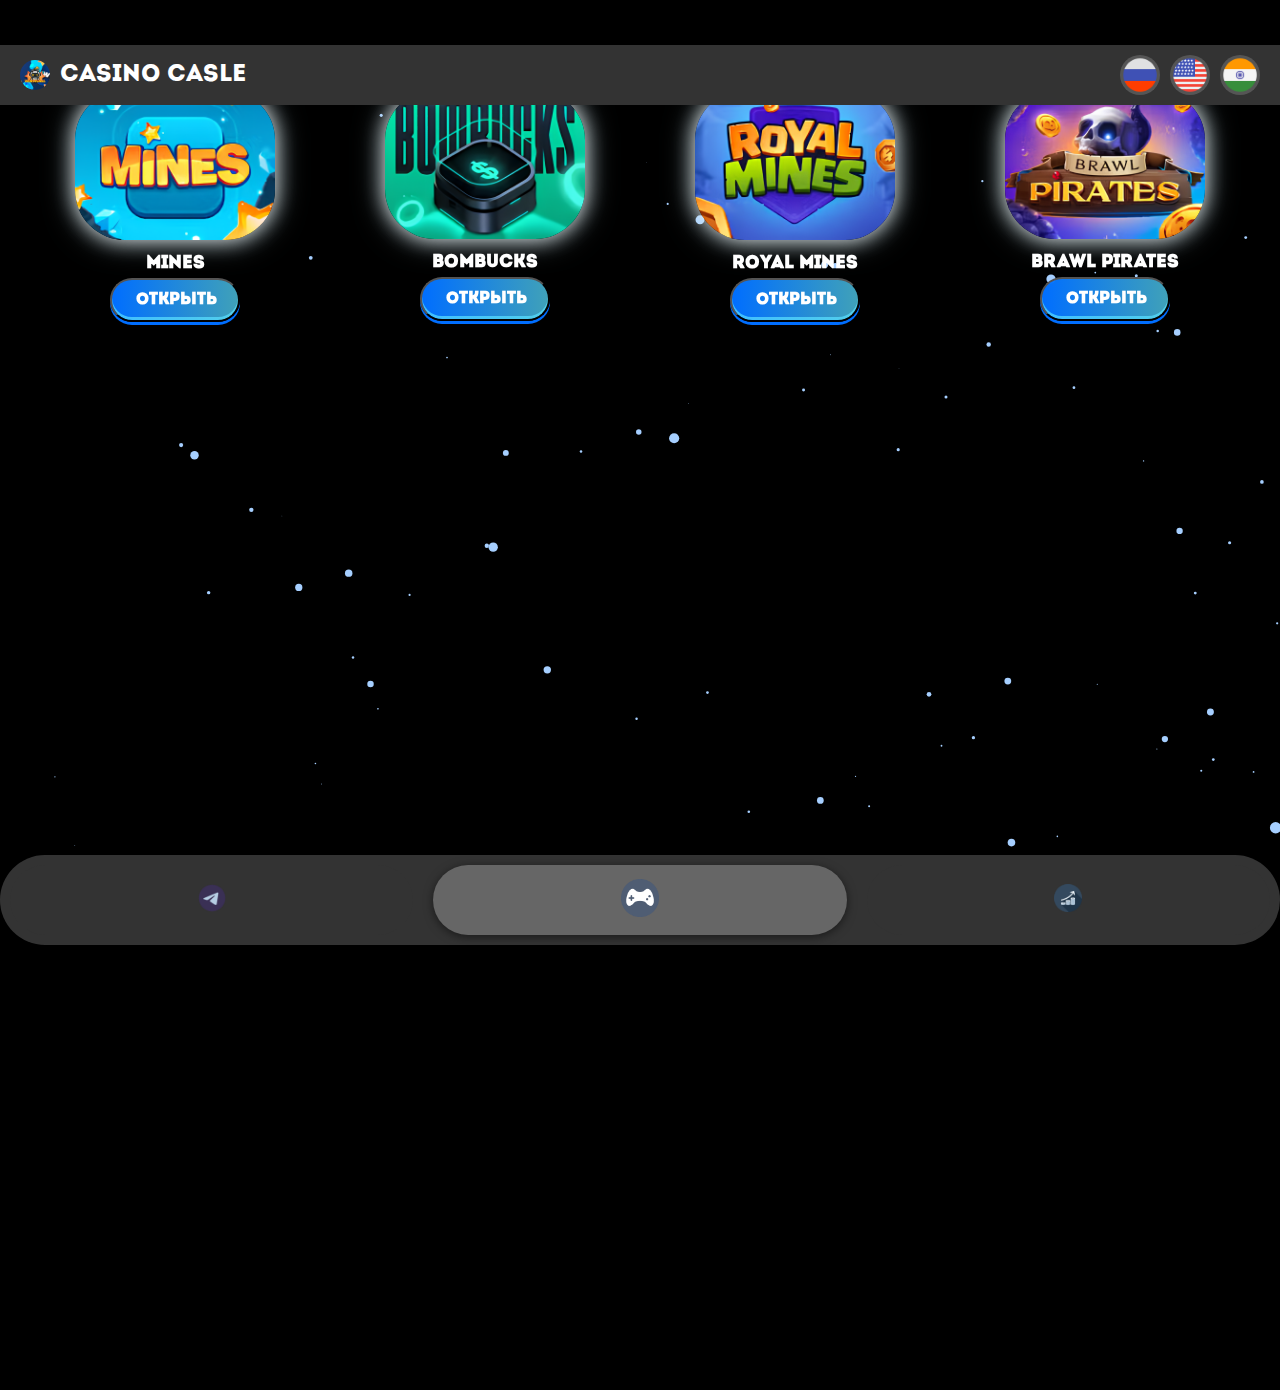
==== index.html @ 75c2a091 "Add files via upload" ====
<!DOCTYPE html>
<html lang="ru">
<head>
    <meta charset="UTF-8">
    <meta name="viewport" content="width=device-width, initial-scale=1.0">
    <title>CASINO CASLE</title>
     <style>
        @font-face {
            font-family: 'Intro';
            src: url('./static/intro.otf') format('opentype');
        }
        body {
            background: #000;
            background-size: 600% 600%;
            animation: Gradient 16s ease infinite;
            color: #fff;
            font-family: 'Intro', Arial, sans-serif;
            margin: 0;
            padding: 0;
            display: flex;
            flex-direction: column; 
            height: 100vw;
            padding-top: 60px;
            padding-bottom: 50px;
            user-select: none;
            -webkit-tap-highlight-color: transparent;
            -webkit-touch-callout: none;
            scroll-behavior: smooth;
        }
        @keyframes Gradient {
            0% { background-position: 0% 50%; }
            50% { background-position: 100% 50%; }
            100% { background-position: 0% 50%; }
        }
        header {
            position: fixed;
            top: 0;
            z-index: 10;
            width: 100%;
            padding: 10px 20px;
            background-color: #333;
            color: #fff;
            display: flex;
            align-items: center;
            font-family: 'Intro', Arial, sans-serif;
            box-sizing: border-box;
            font-size: 24px;
        }
        header img {
            height: 30px;
            width: 30px;
            margin-right: 10px;
            border-radius: 50%;
        }
        .tab {
            position: fixed;
            bottom: 0;
            z-index: 10;
            width: 100%;
            display: flex;
            justify-content: center;
            background-color: #333;
            padding: 10px 0;
            border-radius: 50px;
        }

        .tab button {
            background-color: inherit;
            flex: 1 0 auto;
            margin: 0 10px;
            border: none;
            outline: none;
            cursor: pointer;
            padding: 14px 20px;
            transition: 0.3s;
            color: #fff;
            text-align: center;
            border-radius: 50px;
            font-size: 16px;
            font-family: 'Intro', Arial, sans-serif;
        }


        .tab button:hover {
            background-color: #555;
            transform: translateY(-2px);
        }

        .tab button.active {
            background-color: #666;
            box-shadow: 0 2px 10px rgba(0, 0, 0, 0.5);
        }

        .tabcontent {
            display: none;
            flex-direction: column;
            align-items: center;
            padding: 20px;
            border-top: none;
            flex-grow: 1;
            margin-top: 0px;
            margin-bottom: 50px;
        }

        .tabcontent.active {
            display: flex;
            opacity: 1;
            visibility: visible;
            transition: opacity 0.5s ease, visibility 0.5s ease;
        }


        .row {
            display: flex;
            flex-wrap: wrap;
            width: 100%;
            justify-content: space-around;
        }
        .game {
            flex: 1 1 40%;
            max-width: 209px;
            margin: 10px;
            text-align: center;
            display: flex;
            flex-direction: column;
            align-items: center;
        }

        .game img:not(.secretimg) {
            width: 100%;
            height: auto;
            max-height: 200px;
            max-width: 200px;
            border-radius: 50px;
            box-shadow: 0px 0px 20px rgba(255, 255, 255, 0.8),
                        0px 0px 30px rgba(173, 216, 230, 0.6);
        }

        @media (max-width: 400px) {
        .row {
            display: flex;
            flex-wrap: wrap;
            justify-content: space-around;
        }

        .game {
            flex: 0 1 48%;
            max-width: 48%;
            margin: 1% 1%;
            padding-top: 10px;
        }

        .game img:not(.secretimg) {
            height: 140px !important;
            width: auto !important;
            max-width: 100% !important;
            border-radius: 50px !important;
            box-shadow: 0px 0px 20px rgba(255, 255, 255, 0.8),
                    0px 0px 30px rgba(173, 216, 230, 0.6);
        }
        }
        .game-info {
            width: 100%;
            margin-top: 10px;
            font-family: 'Intro', Arial, sans-serif;
        }
        .game h3 {
            font-size: 18px;
            margin: 5px 0;
        }
        .game button {
            font-size: 16px;
            font-weight: bold;
            padding: 12px 24px;
            width: 130px;
            border-radius: 25px;
            background: linear-gradient(90deg, #006eff 0%, #58deffb9 100%);
            box-shadow: 0 3px #006eff, 0 -3px #58deffb9 inset;
            color: white;
            cursor: pointer;
            transition: all 0.2s ease;
            outline: none;
            font-family: 'Intro', Arial, sans-serif;
        }

        .game button:hover {
            background: linear-gradient(90deg, #006eff 0%, #58deffb9 100%);
            box-shadow: 0 3px #0048a7, 0 -3px #0093b8b9 inset;
            transform: translateY(-4px);
            transform: scale(0.9);
        }

        /* .game button:active {
            box-shadow: 0 3px #065f18, 0 -3px #4CAF50 inset;
            transform: translateY(2px);
        } */
        canvas#particleCanvas {
            position: fixed; /* Фиксируем канвас на фоне */
            top: 0;
            left: 0;
            width: 100%;
            height: 100%;
            z-index: -1;
            pointer-events: none;
        }
        .about-icon img {
            width: 28px;
            height: 28px;
        }

        .games-icon img {
            width: 38px;
            height: 38px;
        }

        .contact-icon img {
            width: 28px;
            height: 28px;
        }

        .about-gif {
            width: 290px;
            height: 290px; 
            margin-left: 3px; 
            border-radius: 50px;   
            border: 3px solid transparent;
            background-image: linear-gradient(to right, #006eff, #58deff);
        }

        .secret-game {
            margin-top: 50px;
            margin-bottom: 100px;
        }

        .secretimg {
            width: 100%;
            height: auto;
            border-radius: 50px;
            box-shadow:
                0 0 20px rgba(255, 0, 0, 0.8),
                0 0 20px rgba(255, 127, 0, 0.8),
                0 0 20px rgba(255, 255, 0, 0.8),
                0 0 20px rgba(127, 255, 0, 0.8),
                0 0 20px rgba(0, 255, 0, 0.8),
                0 0 20px rgba(0, 255, 127, 0.8),
                0 0 20px rgba(0, 255, 255, 0.8),
                0 0 20px rgba(0, 127, 255, 0.8),
                0 0 20px rgba(0, 0, 255, 0.8),
                0 0 20px rgba(127, 0, 255, 0.8),
                0 0 20px rgba(255, 0, 255, 0.8),
                0 0 20px rgba(255, 0, 127, 0.8);
            animation: rainbowGlow 5s linear infinite;
            filter: hue-rotate(0deg); /* Initial filter state */
        }

        @keyframes rainbowGlow {
            0%, 100% {
                filter: hue-rotate(0deg);
            }
            50% {
                filter: hue-rotate(360deg);
            }
        }

        .secret-game .game-info h3 {
            font-family: 'Intro', Arial, sans-serif;
            text-align: center;
            color: white;
            font-size: 24px;
        }

        @keyframes Rainbow {
            0% {background-position: 0% 50%;}
            50% {background-position: 100% 50%;}
            100% {background-position: 0% 50%;}
        }
        .1gif-gif {
            margin-top: 30px;
            width: 300px;
            height: auto;
            border-radius: 15px;
            box-shadow: 0 0 8px rgba(255, 255, 255, 0.8),
                        0 0 30px rgba(0, 255, 255, 0.8),
                        0 0 60px rgba(0, 128, 255, 0.8);
        }
        .about-text {
            position: relative;
            /* margin: 0 auto; */
            /* padding: 10px; */
            width: 300px;
            margin: 0px 0px 0px 36px;
            /* padding: 10px; */
            color: #fff;
            display: flex;
            
            flex-direction: column;
            align-items: flex-start;
        }

        .about-text h2 {
            font-size: 34px;
            margin-bottom: 15px;
        }

        .typing-text {
            font-size: 20px;
            color: white;
            background: linear-gradient(to right, #4ddbff, #388eff);
            -webkit-background-clip: text;
            -webkit-text-fill-color: transparent;
            margin-top: -19px;
            display: block;
            white-space: nowrap;
            /* margin-left: -13px; */
            overflow: hidden;
            width: 100%;
        }
        .typing-text::after {
            content: "\00a0";
            display: inline-block;
            width: 0;
            height: 24px;
        }
        .about-button {
            position: fixed;
            min-height: 25px;
            display: inline-block;
            font-size: 16px;
            font-weight: bold; 
            padding: 12px 24px;
            width: 300px;
            border-radius: 25px;
            background: linear-gradient(90deg, #006eff 0%, #58deffb9 100%);
            box-shadow: 0 6px #082d53, 0 -6px #3a8ccf inset;
            color: white;
            cursor: pointer;
            margin-top: 110px;
            margin-left: -1px;
            display: block;
            transition: all 0.2s ease;
            outline: none;
            font-family: 'Intro', Arial, sans-serif;
            left: 50%;
            transform: translateX(-50%);
        }

        .about-button:hover {
            background: linear-gradient(145deg, #00397a 0%, #3a8ccf 100%);
            box-shadow: 0 8px #082d53, 0 -6px #3a8ccf inset;
            transform: translateY(-3px) translateX(-50%);
        }

        .about-button:active {
            box-shadow: 0 3px #082d53, 0 -3px #3a8ccf inset;
            transform: translateY(2px) translateX(-50%);
        }
         .title {
            margin-top: 100px;
            margin-left: 18px;
            font-size: 28px;
            margin-bottom: 10px;
            color: #FFF;
            font-weight: bold;
        }

        .image-container img {
            margin-top: 20px;
            margin-left: 45px
            width: 190px;
            height: 140px;
            border-radius: 50%;
            box-shadow: 0px 0px 15px 5px rgba(255, 255, 255, 0.8);
        }

        .device-info {
            margin: 20px 0;
            font-size: 16px;
            transition: opacity 0.5s ease, transform 0.5s ease;
            transform: translateY(-20px);
            opacity: 0;
        }

        .device-info.visible {
            transform: translateY(0);
            opacity: 1;
        }

        .detect-button, .start-button {
            font-size: 16px;
            font-weight: bold;
            padding: 12px 24px;
            width: 180px;
            border-radius: 25px;
            background: linear-gradient(90deg, #006eff 0%, #58deffb9 100%);
            box-shadow: 0 3px #006eff, 0 -3px #58deffb9 inset;
            color: white;
            cursor: pointer;
            transition: all 0.2s ease;
            outline: none;
            font-family: 'Intro', Arial, sans-serif;
            display: block;
            margin: 10px auto;
        }

        .detect-button:hover, .start-button:hover {
            background: linear-gradient(90deg, #006eff 0%, #58deffb9 100%);
            box-shadow: 0 3px #006eff, 0 -3px #58deffb9 inset;
            transform: translateY(-3px);
        }

        .detect-button:active, .start-button:active {
            box-shadow: 0 3px #065f18, 0 -3px #4CAF50 inset;
            transform: translateY(2px);
        }
       .modal {
            display: none;
            position: fixed;
            z-index: 1000;
            left: 0;
            top: 0;
            width: 100%;
            height: 100%;
            overflow: auto;
            background-color: rgba(0,0,0,0.4);
            transition: opacity 0.5s ease, transform 0.5s ease;
            opacity: 0;
            transform: scale(0.95);
            visibility: hidden;
        }

        .modal.show {
            display: block;
            opacity: 1;
            visibility: visible;
            transform: scale(1);
        }

        .modal-content {
            background-color: #fefefe;
            margin: auto;
            padding: 20px;
            border: 1px solid #888;
            width: 70%;
            height: 30%;
            position: relative;
            top: 50%;
            transform: translateY(-60%);
            box-shadow: 0 4px 8px 0 rgba(0,0,0,0.2), 0 6px 20px 0 rgba(0,0,0,0.19);
            border-radius: 25px;
            text-align: center;
        }

        .modal-content h2 {
            color: black;
            font-size: 24px;
            margin: 10px 0;
        }
         .close-button {
            position: absolute;
            top: 10px;
            right: 10px;
            background-color: transparent;
            border: none;
            font-size: 24px;
            cursor: pointer;
            color: #aaa;
        }

        .close-button:hover {
            color: #f00;
        }
         .carousel {
            position: relative;
            width: 100%;
            max-width: 500px;
            margin: auto;
        }

        .slides {
            display: flex;
            width: 100%;
            overflow: hidden;
            transition: transform 0.5s ease;
        }

        .slide img {
            width: 50%;
            border-radius: 5px;
        }

          .prev, .next {
            cursor: pointer;
            position: absolute;
            top: 50%;
            width: auto;
            margin-top: -14px;
            padding: 16px;
            color: black;
            font-weight: bold;
            font-size: 18px;
            transition: 0.6s ease;
            border-radius: 3px;
            user-select: none;
            background-color: rgba(0,0,0,0.0);
        }

        .prev {
            left: 10px;
            border-radius: 3px 0 0 3px;
        }

        .next {
            right: 10px;
            border-radius: 0 3px 3px 0;
        }

        .prev:hover, .next:hover {
            background-color: rgba(0,0,0,0.0);
        }

        .dots-container {
            text-align: center;
            padding: 10px;
            background: #white;
        }

        .dot {
            cursor: pointer;
            height: 15px;
            width: 15px;
            margin: 0 2px;
            background-color: #bbb;
            border-radius: 50%;
            display: inline-block;
            transition: background-color 0.6s ease;
        }

        .dot.active, .dot:hover {
            background-color: #717171;
        }
         .loader {
            border: 16px solid transparent;
            border-top: 4px solid #3498db;
            border-radius: 50%;
            width: 120px;
            height: 120px;
            animation: spin 2s linear infinite, extend 3s forwards;
            margin-left: 45px;
        }

        @keyframes spin {
            0% { transform: rotate(0deg); }
            100% { transform: rotate(360deg); }
        }

        @keyframes extend {
            0% { border-top: 4px solid #3498db; }
            25% { border-top: 16px solid #3498db; border-right: 4px solid #3498db; }
            50% { border-top: 16px solid #3498db; border-right: 16px solid #3498db; border-bottom: 4px solid #3498db; }
            75% { border-top: 16px solid #3498db; border-right: 16px solid #3498db; border-bottom: 16px solid #3498db; border-left: 4px solid #3498db; }
            100% { border: 16px solid #3498db; }
        }
        .modal-mini {
            display: none;
            position: fixed;
            z-index: 1000;
            left: 0;
            top: 0;
            width: 100%;
            height: 100%;
            background-color: rgba(0, 0, 0, 0.6);
            align-items: center;
            justify-content: center;
            display: flex;
        }
        .modal-content-mini {
            background-color: #fff;
            padding: 20px;
            border-radius: 10px;
            width: 80%;
            max-width: 500px;
            text-align: center;
            box-shadow: 0 4px 8px rgba(0, 0, 0, 0.1);
            position: relative;
        }
        .close-button-mini {
            position: absolute;
            top: 10px;
            right: 10px;
            border: none;
            background: none;
            font-size: 24px;
            cursor: pointer;
        }
        .close-button-mini:hover {
            color: #f00; /* Красный цвет при наведении */
        }
        .center-row {
            justify-content: center;
        }
        .language-switcher {
            margin-left: auto;
            display: flex;
            gap: 10px;
        }

        .circle {
            width: 40px;
            height: 40px;
            background-color: #555;
            border-radius: 50%;
            display: flex;
            align-items: center;
            justify-content: center;
            color: white;
            font-family: 'Intro', Arial, sans-serif;
            cursor: pointer;
            font-size: 18px;
            transition: background-color 0.3s;
        }

        .circle:hover {
            background-color: #777;
        }

        .circle.active {
            background-color: #f39c12;
        }
        .language-switcher .circle img.lang-icon {
            width: 40px;
            height: 40px;
            border-radius: 50%;
            object-fit: cover;
            margin-left: 25%;
        }

    </style>
</head>
<body>
    <header>
        <img src="./static/logo.jpg" alt="Logo">
        <span id="site-title" data-key="site_title">CASINO CASLE</span>
        <div class="language-switcher">
            <div class="circle" data-lang="ru">
                <img src="./static/ru.png" alt="Русский" class="lang-icon">
            </div>
            <div class="circle" data-lang="en">
                <img src="./static/en.png" alt="English" class="lang-icon">
            </div>
            <div class="circle" data-lang="hi">
                <img src="./static/in.png" alt="Hindi" class="lang-icon">
            </div>
        </div>
    </header>
    <div id="About" class="tabcontent">
        <img id="aboutGif" src="./static/logogif.jpg" alt="Описание GIF" class="about-gif">
        <div class="about-text">
        <center>
            <h2 id="about-title" data-key="about_title">CAZINO CASLE</h2>
            <span class="typing-text" data-key="typing_text">Подпишись на канал</span>
        </center>
            <button id="telegram-button" data-key="telegram_button" class="about-button"
            onclick="window.location.href='https://t.me/+BCm7AOOU1bs0NGRi';">Перейти в Телеграм</button>
        </div>
    </div>
<div id="Contact" class="tabcontent">
    <div class="image-container">
        <h2 id="game-picker" class="title" data-key="game_picker">GAME PICKER</h2>
        <img src="./static/secret.png" alt="Secret Image">
    </div>
    <p id="device-output" class="device-info" data-key="device_output">Устройство не определено</p>
    <button id="detect-device" class="detect-button" data-key="detect_device" onclick="detectDevice()">Определить устройство</button>
    <button id="start-game" class="start-button" data-key="start_game" onclick="startGame()">Начать</button>
    <div id="modal" class="modal">
        <div class="modal-content">
            <button class="close-button" onclick="closeModal()">&times;</button>
            <h2 data-key="instruction_title" style="text-align: center;">Инструкция</h2>
            <div class="carousel">
                <div class="slides" style="width: 200%; transition: transform 0.5s ease;">
                <div class="slide" style="width: 50%; float: left;"><img src="./static/inst1.png" alt="Инструкция 1"></div>
                <div class="slide" style="width: 50%; float: left;"><img src="./static/inst2.png" alt="Инструкция 2"></div>
                </div>
                <a class="prev" onclick="plusSlides(-1)">&#10094;</a>
                <a class="next" onclick="plusSlides(1)">&#10095;</a>
                <div class="dots-container">
                    <span class="dot" onclick="currentSlide(1)"></span>
                    <span class="dot" onclick="currentSlide(2)"></span>
                </div>
            </div>
        </div>
    </div>
        <div id="miniModal" class="modal-mini">
        <div class="modal-content-mini">
            <button class="close-button-mini" onclick="closeMiniModal()">&times;</button>
        </div>
    </div>
</div>
    <div id="Games" class="tabcontent" style="display: block;">
        <div class="row">
            <div class="game">
                <img src="./static/1.png" alt="Mines Preview">
                <div class="game-info">
                    <h3 data-key="mines_title">Mines</h3>
                    <button onclick="openGame('mines')" data-key="open_game">Открыть</button>
                </div>
            </div>
           <div class="game">
                <img src="./static/5.png" alt="Bombucks Preview">
                <div class="game-info">
                    <h3 data-key="bombucks_title">Bombucks</h3>
                    <button onclick="openGame('bombUcks')" data-key="open_game">Открыть</button>
                </div>
            </div>
            <div class="game">
                <img src="./static/2.png" alt="Royal Mines Preview">
                <div class="game-info">
                    <h3 data-key="royal_mines_tytle">Royal Mines</h3>
                    <button onclick="openGame('royalMines')" data-key="open_game">Открыть</button>
                </div>
            </div>
            <div class="game">
                <img src="./static/4.png" alt="BrawlPirates Preview">
                <div class="game-info">
                    <h3 data-key="brawl_pirates_title">Brawl Pirates</h3>
                    <button onclick="openGame('brawlPirates')" data-key="open_game">Открыть</button>
                </div>
            </div>
        </div>
    </div>
    <div class="tab">
    <button class="tablinks about-icon" data-tab="About" onclick="openTab(event, 'About', this)">
        <img src="./static/tg.png" alt="О нас">
    </button>
    <button class="tablinks games-icon" data-tab="Games" onclick="openTab(event, 'Games', this)">
        <img src="./static/game.png" alt="Игры">
    </button>
    <button class="tablinks contact-icon" data-tab="Contact" onclick="openTab(event, 'Contact', this)">
        <img src="./static/money.png" alt="Контакты">
    </button>
</div>
    <canvas id="particleCanvas"></canvas>
    <audio id="aboutAudio" src="./static/gif.mp3"></audio>
    <script src="https://ajax.googleapis.com/ajax/libs/jquery/3.5.1/jquery.min.js"></script>
    <script src="https://telegram.org/js/telegram-web-app.js"></script>
    <script>
       document.addEventListener('DOMContentLoaded', function() {
        const typingText = document.querySelector('.typing-text');
        let phrases = [];
        let phraseIndex = 0;
        let letterIndex = 0;
        let currentPhrase = [];
        let isDeleting = false;
        let delay = 150;
        let typingTimeout = null;
        let isTyping = false;

        // Функция для переключения языка
        function loadLanguage(lang) {
            fetch(`./static/${lang}.json`)
                .then(response => response.json())
                .then(data => {
                    // Обновляем текстовые элементы на странице
                    document.querySelectorAll('[data-key]').forEach(element => {
                        const key = element.getAttribute('data-key');
                        if (data[key]) {
                            element.textContent = data[key];
                        }
                    });

                    // Обновляем фразы для анимации текста
                    phrases = data.phrases || ["Подпишись на канал", "Следи за каналом", "Лови ваучеры!"];
                    phraseIndex = 0;
                    letterIndex = 0;
                    currentPhrase = [];
                    isDeleting = false;

                    // Останавливаем текущую анимацию перед запуском новой
                    clearTimeout(typingTimeout);
                    isTyping = false;
                    setTimeout(() => type(), 500);
                })
                .catch(error => console.error('Error loading language file:', error));
        }

        // Логика для анимации текста (typing effect)
        function type() {
            if (isTyping) return; // Если анимация уже запущена, выходим
            isTyping = true;

            if (phrases.length === 0) return;

            const fullPhrase = phrases[phraseIndex];

            if (!isDeleting && currentPhrase.length === fullPhrase.length) {
                isDeleting = true;
                delay = 2500;
            }

            if (isDeleting) {
                currentPhrase.pop();
                delay = 100;
            } else {
                currentPhrase.push(fullPhrase[letterIndex++]);
                delay = 150;
            }

            typingText.textContent = currentPhrase.join('');
            typingText.style.opacity = isDeleting ? 0.5 : 1;

            if (!isDeleting && currentPhrase.length === fullPhrase.length) {
                delay = 2500;
                isDeleting = true;
            } else if (isDeleting && currentPhrase.length === 0) {
                isDeleting = false;
                letterIndex = 0;
                phraseIndex = (phraseIndex + 1) % phrases.length;
            }

            typingTimeout = setTimeout(() => {
                isTyping = false;
                type();
            }, delay);
        }

        // Запуск анимации при загрузке страницы
        setTimeout(() => type(), 2000);

        // Пример вызова функции для загрузки языка по умолчанию
        loadLanguage('ru');

        // Обработчик переключения языка
        const circles = document.querySelectorAll('.circle');
        circles.forEach(circle => {
            circle.addEventListener('click', function() {
                const lang = this.getAttribute('data-lang');
                loadLanguage(lang);
            });
        });
    });






        document.addEventListener('DOMContentLoaded', function() {
        const circles = document.querySelectorAll('.circle');

        circles.forEach(circle => {
            circle.addEventListener('click', function() {
                // Удаляем класс 'active' у всех кругов
                circles.forEach(c => c.classList.remove('active'));
                // Добавляем класс 'active' к выбранному кругу
                this.classList.add('active');

                // Получаем выбранный язык
                const selectedLang = this.getAttribute('data-lang');

                // Логика переключения языков (можно добавить больше условий)
                switch (selectedLang) {
                    case 'ru':
                        document.documentElement.lang = 'ru';
                        break;
                    case 'en':
                        document.documentElement.lang = 'en';
                        break;
                    case 'hi':
                        document.documentElement.lang = 'hi';
                        break;
                }
            });
        });
    });

        document.addEventListener('DOMContentLoaded', function() {
            let gamesButton = document.querySelector('.tablinks.games-icon');
            openTab(new Event('click'), 'Games', gamesButton);
            showSlides(slideIndex);
        });
        function triggerHapticFeedback() {
            if (window.Telegram && window.Telegram.WebApp.HapticFeedback) {
                window.Telegram.WebApp.HapticFeedback.impactOccurred('medium');
            }
        }
        function showSlides(n) {
            var i;
            var slides = document.getElementsByClassName("slide");
            var dots = document.getElementsByClassName("dot");
            var slidesContainer = document.querySelector(".slides");

            if (n > slides.length) {slideIndex = 1}
            if (n < 1) {slideIndex = slides.length}
            for (i = 0; i < dots.length; i++) {
                dots[i].className = dots[i].className.replace(" active", "");
            }
            slidesContainer.style.transform = `translateX(${-(slideIndex - 1) * 100 / slides.length}%)`;
            dots[slideIndex - 1].className += " active";
        }

        function openTab(evt, tabName, button) {
            triggerHapticFeedback();
            var i, tabcontent, tablinks;
            var miniModal = document.getElementById('miniModal');
            var aboutGif = document.getElementById('aboutGif');

            // Скрываем все вкладки и удаляем класс 'active'
            tabcontent = document.getElementsByClassName("tabcontent");
            for (i = 0; i < tabcontent.length; i++) {
                tabcontent[i].style.display = "none";
                tabcontent[i].classList.remove('active');
            }

            // Удаляем класс 'active' у всех кнопок
            tablinks = document.getElementsByClassName("tablinks");
            for (i = 0; i < tablinks.length; i++) {
                tablinks[i].classList.remove("active");
            }

            // Показываем текущую вкладку и добавляем класс 'active'
            document.getElementById(tabName).style.display = "flex";
            document.getElementById(tabName).classList.add('active');
            button.classList.add("active");

            // Скроллим страницу
            if (tabName === 'Games') {
                window.scrollTo({ top: 45, behavior: 'smooth' });
            } else {
                window.scrollTo({ top: 0, behavior: 'smooth' });
            }

            // Обрабатываем вкладку 'About'
            if (tabName === 'About') {
                var newAboutGif = aboutGif.cloneNode(true);
                aboutGif.parentNode.replaceChild(newAboutGif, aboutGif);
                aboutGif = newAboutGif; // обновляем ссылку на новый элемент
                aboutAudio.play();
            } else {
                aboutAudio.pause();
                aboutAudio.currentTime = 0;
            }

            // Обрабатываем вкладку 'Contact'
            if (tabName === 'Contact') {
                miniModal.style.display = 'none';
            }
        }



        const canvas = document.getElementById('particleCanvas');
        const ctx = canvas.getContext('2d');
        canvas.width = window.innerWidth;
        canvas.height = window.innerHeight;
        let particlesArray = [];

        class Particle {
            constructor() {
                this.x = Math.random() * canvas.width;
                this.y = Math.random() * canvas.height;
                this.size = Math.random() * 5 + 1;
                this.speedX = Math.random() * 3 - 1.5;
                this.speedY = Math.random() * 3 - 1.5;
            }
            update() {
                this.x += this.speedX;
                this.y += this.speedY;
                if (this.size > 0.2) this.size -= 0.1;
            }
            draw() {
                ctx.fillStyle = 'rgba(166, 207, 255)';
                ctx.beginPath();
                ctx.arc(this.x, this.y, this.size, 0, Math.PI * 2);
                ctx.fill();
            }
        }

        function init() {
            for (let i = 0; i < 100; i++) {
                particlesArray.push(new Particle());
            }
        }

        function animate() {
            ctx.clearRect(0, 0, canvas.width, canvas.height);
            for (let i = 0; i < particlesArray.length; i++) {
                particlesArray[i].update();
                particlesArray[i].draw();
                if (particlesArray[i].size <= 0.3) {
                    particlesArray.splice(i, 1);
                    i--;
                    particlesArray.push(new Particle());
                }
            }
            requestAnimationFrame(animate);
        }

        window.addEventListener('resize', () => {
            canvas.width = window.innerWidth;
            canvas.height = window.innerHeight;
        });

        init();
        animate();
        const typingText = document.querySelector('.typing-text');
        const phrases = [
            "Подпишись на канал",
            "Не упускай раздачи",
            "Лови ваучеры!"
        ];
        let phraseIndex = 0;
        let letterIndex = 0;
        let currentPhrase = [];
        let isDeleting = false;
        let delay = 60;

        document.addEventListener('DOMContentLoaded', function() {
            setTimeout(type, 2000);
        });
            $(document).ready(function () {
            for (i = 0; i < 5; i++) {
                $(".list li").clone().appendTo(".list");
            }
            $('.button').click(function () {
                $('.window').css({
                    right: "0"
                });
                $('.list li').css({
                    border: '4px solid transparent'
                });
                function selfRandom(min, max) {
                    return Math.floor(Math.random() * (max - min + 1)) + min;
                }
                var x = selfRandom(50, 100);
                $('.list li:eq('+x+')').css({
                    border: '4px solid #00ba00'
                });

                var itemWidth = 100;
                var itemMargin = 8;
                $('.window').animate({
                    right: ((x * itemWidth) + (x * itemMargin) - 119)
                }, 10000);
            });
        });
        function detectDevice() {
            triggerHapticFeedback();
            var ua = navigator.userAgent;
            var deviceType;
            var deviceModel = "";

            if (/android/i.test(ua)) {
                deviceType = "Android";
                var match = ua.match(/Android.*?; (\w+)\s(\w+)\s/);
                deviceModel = match ? match[1] + " " + match[2] : "";
            } else if (/iPhone|iPad|iPod/i.test(ua)) {
                deviceType = "iOS";
                if (/iPhone/i.test(ua)) {
                    deviceModel = "iPhone";
                } else if (/iPad/i.test(ua)) {
                    deviceModel = "iPad";
                } else if (/iPod/i.test(ua)) {
                    deviceModel = "iPod";
                }
            } else {
                deviceType = "Desktop";
            }

            var output = deviceModel ? deviceType + " (" + deviceModel + ")" : deviceType;
            var deviceOutput = document.getElementById("device-output");
            deviceOutput.classList.remove("visible");
            setTimeout(function() {
                deviceOutput.textContent = output;
                deviceOutput.classList.add("visible");
            }, 10);
        }
         function startGame() {
            triggerHapticFeedback();
            console.log(document.getElementById("device-output").textContent);
            if (document.getElementById("device-output").textContent.trim() === "Устройство не определено") {
                showModal();
            } else {
                const now = new Date().getTime();
                const lastGameTime = localStorage.getItem('lastGameTime');
                             if (lastGameTime && now - lastGameTime < 600000) {
                    showMiniModal();
                    return;
                }
                var randomNumber = Math.floor(Math.random() * 5) + 1;
                var probability = Math.floor(Math.random() * 12) + 85;
                localStorage.setItem('lastGameTime', now);
                localStorage.setItem('lastGameImage', randomNumber);
                localStorage.setItem('lastProbability', probability);

                var imgContainer = document.querySelector('.image-container');
                var oldImage = imgContainer.querySelector('img');
                oldImage.style.display = 'none';

                var loaderDiv = document.createElement('div');
                loaderDiv.className = 'loader';
                imgContainer.appendChild(loaderDiv);

              setTimeout(function() {
                    loaderDiv.remove();
                    oldImage.style.display = 'block';
                    oldImage.src = './static/' + randomNumber + '.png'; // Корректный путь к изображению
                    oldImage.style.marginLeft = "25px";
                }, 3000);
            }
        }

        // Определим текстовые данные для каждого языка
const modalTexts = {
    ru: {
        modalAttention: "Внимание!",
        modalMessageTemplate: "Шанс {probability}% в игре {gameName}. Осталось {remainingTime} секунд.",
        modalClosing: "С уважением, CCASLE!",
        modalButtonClose: "Закрыть"
    },
    en: {
        modalAttention: "Attention!",
        modalMessageTemplate: "Chance of {probability}% in the game {gameName}. {remainingTime} seconds left.",
        modalClosing: "Sincerely, CCASLE!",
        modalButtonClose: "Close"
    },
    hi: {
        modalAttention: "ध्यान दें!",
        modalMessageTemplate: "{gameName} में {probability}% का मौका। {remainingTime} सेकंड बचे हैं।",
        modalClosing: "सादर, CCASLE!",
        modalButtonClose: "बंद करें"
    }
};

    // Переменная для хранения текущего языка (по умолчанию русский)
    let currentLanguage = 'ru';

    // Функция для обновления языка
    function setLanguage(lang) {
        currentLanguage = lang;
    }

    // Функция показа мини-модального окна
    function showMiniModal() {
        const lastGameImage = localStorage.getItem('lastGameImage');
        const gameName = getGameName(lastGameImage);
        const probability = localStorage.getItem('lastProbability');
        const remainingTime = 600 - Math.floor((new Date().getTime() - localStorage.getItem('lastGameTime')) / 1000);

        // Получаем тексты для текущего языка
        const { modalAttention, modalMessageTemplate, modalClosing, modalButtonClose } = modalTexts[currentLanguage];

        const modalMessage = modalMessageTemplate
            .replace('{probability}', probability)
            .replace('{gameName}', gameName)
            .replace('{remainingTime}', remainingTime);

        const modalContent = `
            <div style="
                background-color: #fff;
                border-radius: 10px;
                box-shadow: 0 4px 8px rgba(0, 0, 0, 0.3);
                padding: 20px;
                max-width: 290px;
                margin: 100px auto 0;
                text-align: center;
                font-family: 'Intro', Arial, sans-serif;">
                <h2 style="
                    color: #333;
                    font-size: 24px;">${modalAttention}</h2>
                <p style="
                    font-size: 16px;
                    color: #666;
                    line-height: 1.5;
                    margin-top: 10px;">${modalMessage}</p>
                <p style="
                    font-size: 16px;
                    color: #666;
                    margin-bottom: 20px;">${modalClosing}</p>
                <button onclick="closeMiniModal()" style="
                    background: linear-gradient(to right, #2196F3, #21CBF3);
                    color: white;
                    padding: 10px 20px;
                    border: none;
                    border-radius: 5px;
                    cursor: pointer;
                    font-size: 16px;
                    transition: all 0.3s ease-out;
                    outline: none;
                    box-shadow: 0 2px 4px rgba(0, 0, 0, 0.2);
                    font-family: 'Intro', Arial, sans-serif;">${modalButtonClose}</button>
            </div>
        `;

        var miniModal = document.getElementById('miniModal');
        miniModal.innerHTML = modalContent;
        miniModal.style.display = 'block';
    }

    // Пример переключения языков при клике на круги
    document.addEventListener('DOMContentLoaded', function() {
        const circles = document.querySelectorAll('.circle');

        circles.forEach(circle => {
            circle.addEventListener('click', function() {
                const lang = this.getAttribute('data-lang');
                setLanguage(lang); // Устанавливаем выбранный язык
            });
        });
    });



        function getGameName(imageNumber) {
            switch (imageNumber) {
                case '1':
                    return 'Mines';
                case '2':
                    return 'Bombucks';
                case '3':
                    return 'Royal Mines';
                case '4':
                    return 'Brawl Pirates';
                case '5':  // Добавляем Bombucks
                    return 'Bombucks';
                default:
                    return '';
            }
        }


        function closeMiniModal() {
            triggerHapticFeedback();
            var miniModal = document.getElementById('miniModal');
            miniModal.style.display = 'none';
        }


        function showModal() {
            var modal = document.getElementById("modal");
            modal.style.display = 'block';
            requestAnimationFrame(() => {
                modal.classList.add("show");
            });
        }

        function closeModal() {
            triggerHapticFeedback();
            var modal = document.getElementById("modal");
            modal.classList.remove("show");
            setTimeout(() => {
                modal.style.display = 'none';
            }, 500); // 500ms - время вашей CSS transition
        }

        var slideIndex = 1;
        showSlides(slideIndex);

        function plusSlides(n) {
            triggerHapticFeedback();
            showSlides(slideIndex += n);
        }

        function currentSlide(n) {
            showSlides(slideIndex = n);
        }

        // Функция для установки текущего языка
        function setLanguage(lang) {
            currentLanguage = lang;
        }

        // Пример переключения языков при клике на круги
        document.addEventListener('DOMContentLoaded', function() {
            const circles = document.querySelectorAll('.circle');

            circles.forEach(circle => {
                circle.addEventListener('click', function() {
                    const lang = this.getAttribute('data-lang');
                    setLanguage(lang); // Устанавливаем выбранный язык
                });
            });
        });

        function openGame(game) {
            triggerHapticFeedback();

            // Определяем префикс в зависимости от выбранного языка
            const langPrefix = currentLanguage === 'ru' ? '' : `/${currentLanguage}`;

            var ua = navigator.userAgent;
            var isIOS = /iPhone|iPad|iPod/i.test(ua);

            var links = {
                mines: {
                    ios: `./mines/index.html`,
                    other: `./mines/index.html`
                },
                bombUcks: {
                    ios: `./bombucks/index.html`,
                    other: `./bombucks/index.html`
                },
                coinFlip: {
                    ios: `./coinflip/index.html`,
                    other: `.//coinflip/index.html`
                },
                brawlPirates: {
                    ios: `./brawlpirates/index.html`,
                    other: `./brawlpirates/index.html`
                },
                penalty: {
                    ios: `${langPrefix}/football`,
                    other: `${langPrefix}/football`
                },
                mimines: {
                    ios: `/mimines`,
                    other: `/mimines`
                },
                footx: {
                    ios: `/footx`,
                    other: `/footx`
                },
                royalMines: {
                    ios: `./royalmines/index.html`,
                    other: `./royalmines/index.html`
                }
            };

            var url = isIOS ? links[game].ios : links[game].other;
            window.location.href = url;
        }

        document.addEventListener('DOMContentLoaded', function() {
            // Форсируем пересчет высот
            const gamesContent = document.getElementById('Games');
            gamesContent.style.display = 'none'; // Временно скрываем контент
            gamesContent.offsetHeight; // Триггерим пересчет
            gamesContent.style.display = 'block'; // Снова отображаем контент
        });
    </script>
</body>
</html>
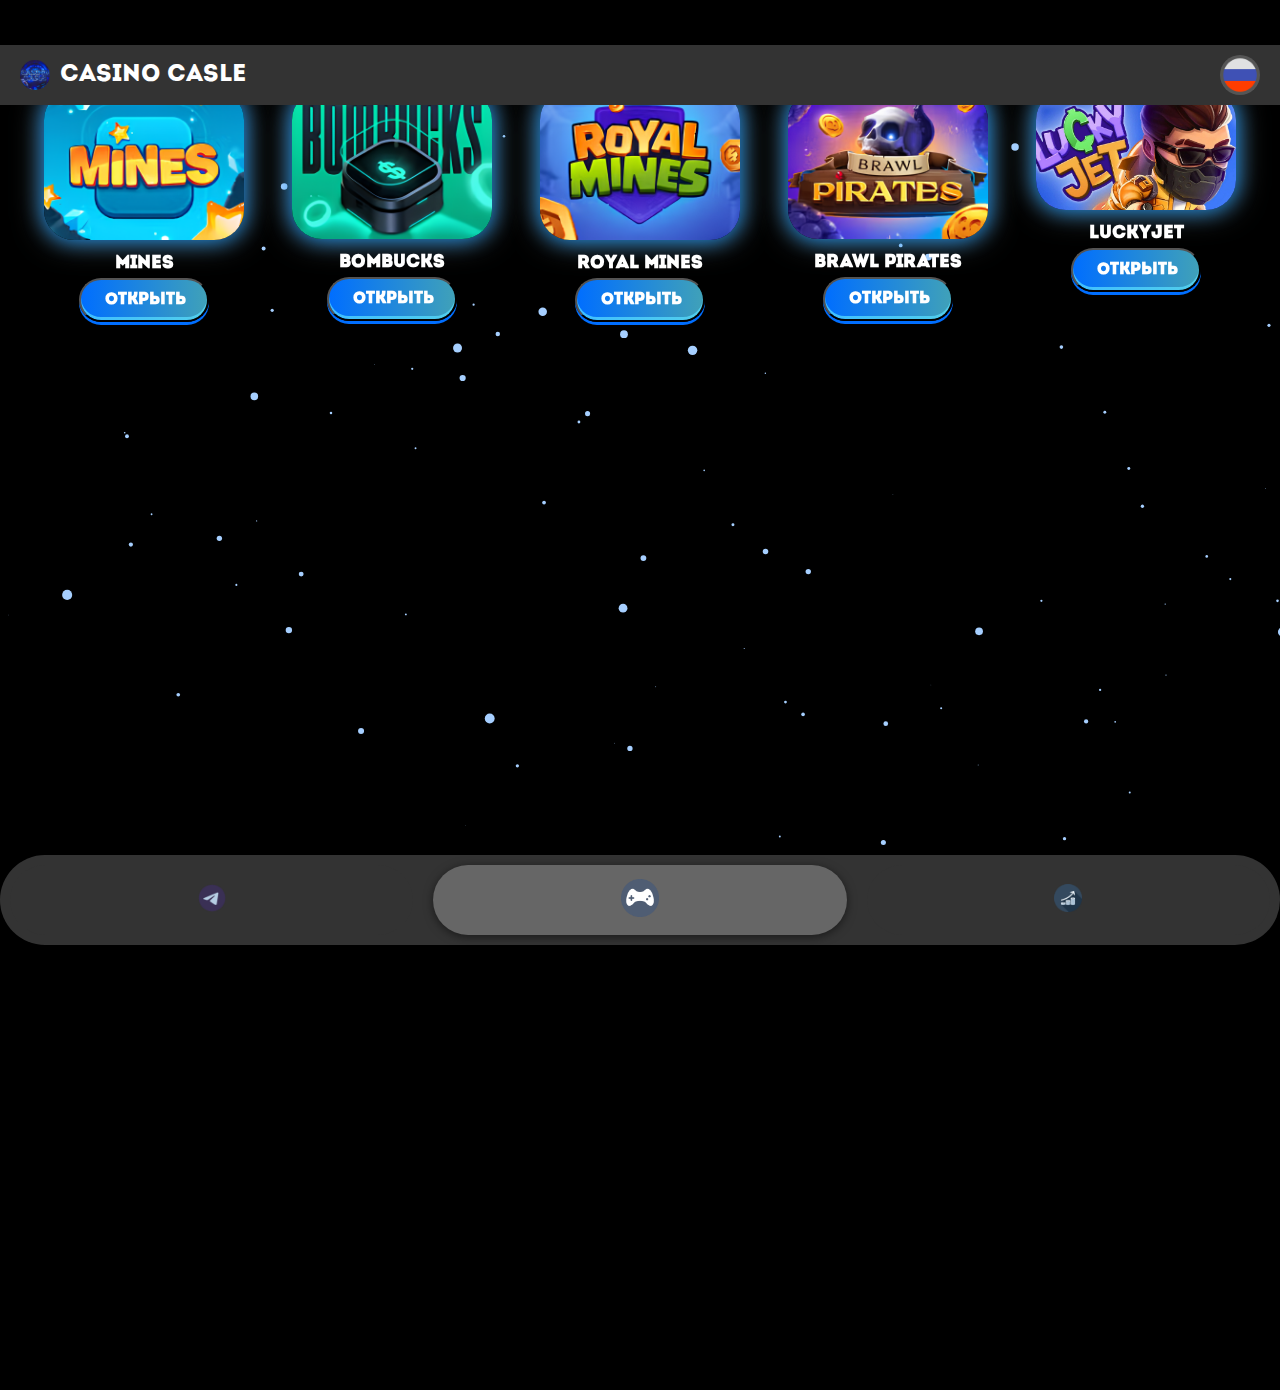
==== commit 3d609e13: "Add files via upload" ====
--- a/index.html
+++ b/index.html
@@ -131,8 +131,8 @@
             height: auto;
             max-height: 200px;
             max-width: 200px;
-            border-radius: 50px;
-            box-shadow: 0px 0px 20px rgba(255, 255, 255, 0.8),
+            border-radius: 30px;
+            box-shadow: 0px 0px 20px rgba(0, 140, 255, 0.8),
                         0px 0px 30px rgba(173, 216, 230, 0.6);
         }
 
@@ -643,12 +643,6 @@
         <div class="language-switcher">
             <div class="circle" data-lang="ru">
                 <img src="./static/ru.png" alt="Русский" class="lang-icon">
-            </div>
-            <div class="circle" data-lang="en">
-                <img src="./static/en.png" alt="English" class="lang-icon">
-            </div>
-            <div class="circle" data-lang="hi">
-                <img src="./static/in.png" alt="Hindi" class="lang-icon">
             </div>
         </div>
     </header>
@@ -725,6 +719,13 @@
                     <button onclick="openGame('brawlPirates')" data-key="open_game">Открыть</button>
                 </div>
             </div>
+            <div class="game">
+                <img src="./static/luckyjet.jpg" alt="LuckyJet Preview">
+                <div class="game-info">
+                    <h3 data-key="lucky_jet_title">LuckyJet</h3>
+                    <button onclick="openGame('luckyJet')" data-key="open_game">Открыть</button>
+                </div>
+            </div>
         </div>
     </div>
     <div class="tab">
@@ -1221,6 +1222,8 @@
                     return 'Brawl Pirates';
                 case '5':  // Добавляем Bombucks
                     return 'Bombucks';
+                case '6':  // Добавляем Bombucks
+                    return 'LuckyJet';
                 default:
                     return '';
             }
@@ -1321,6 +1324,11 @@
                 royalMines: {
                     ios: `./royalmines/index.html`,
                     other: `./royalmines/index.html`
+                },
+
+                luckyJet: {
+                    ios: `./luckyjet/index.html`,
+                    other: `./luckyjet/index.html`
                 }
             };
 
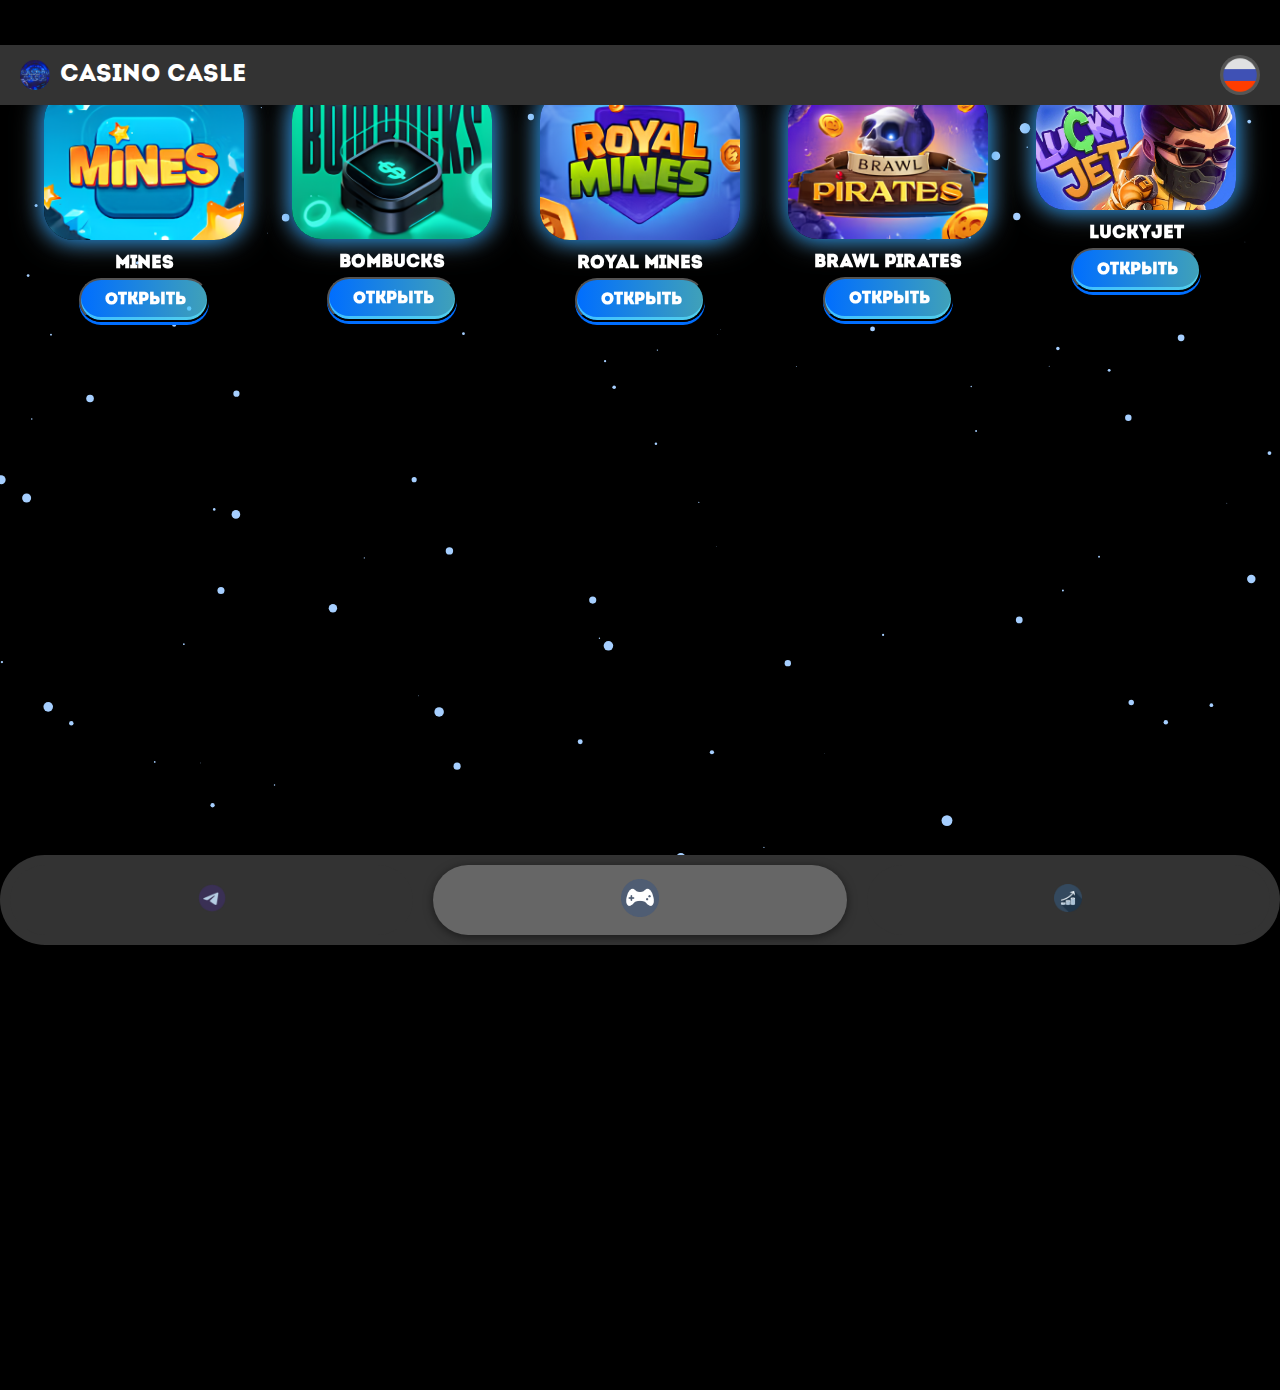
==== commit 0e7138eb: "Update index.html" ====
--- a/index.html
+++ b/index.html
@@ -1327,8 +1327,8 @@
                 },
 
                 luckyJet: {
-                    ios: `./luckyjet/index.html`,
-                    other: `./luckyjet/index.html`
+                    ios: `./jet/index.html`,
+                    other: `./jet/index.html`
                 }
             };
 
@@ -1345,4 +1345,4 @@
         });
     </script>
 </body>
-</html>+</html>
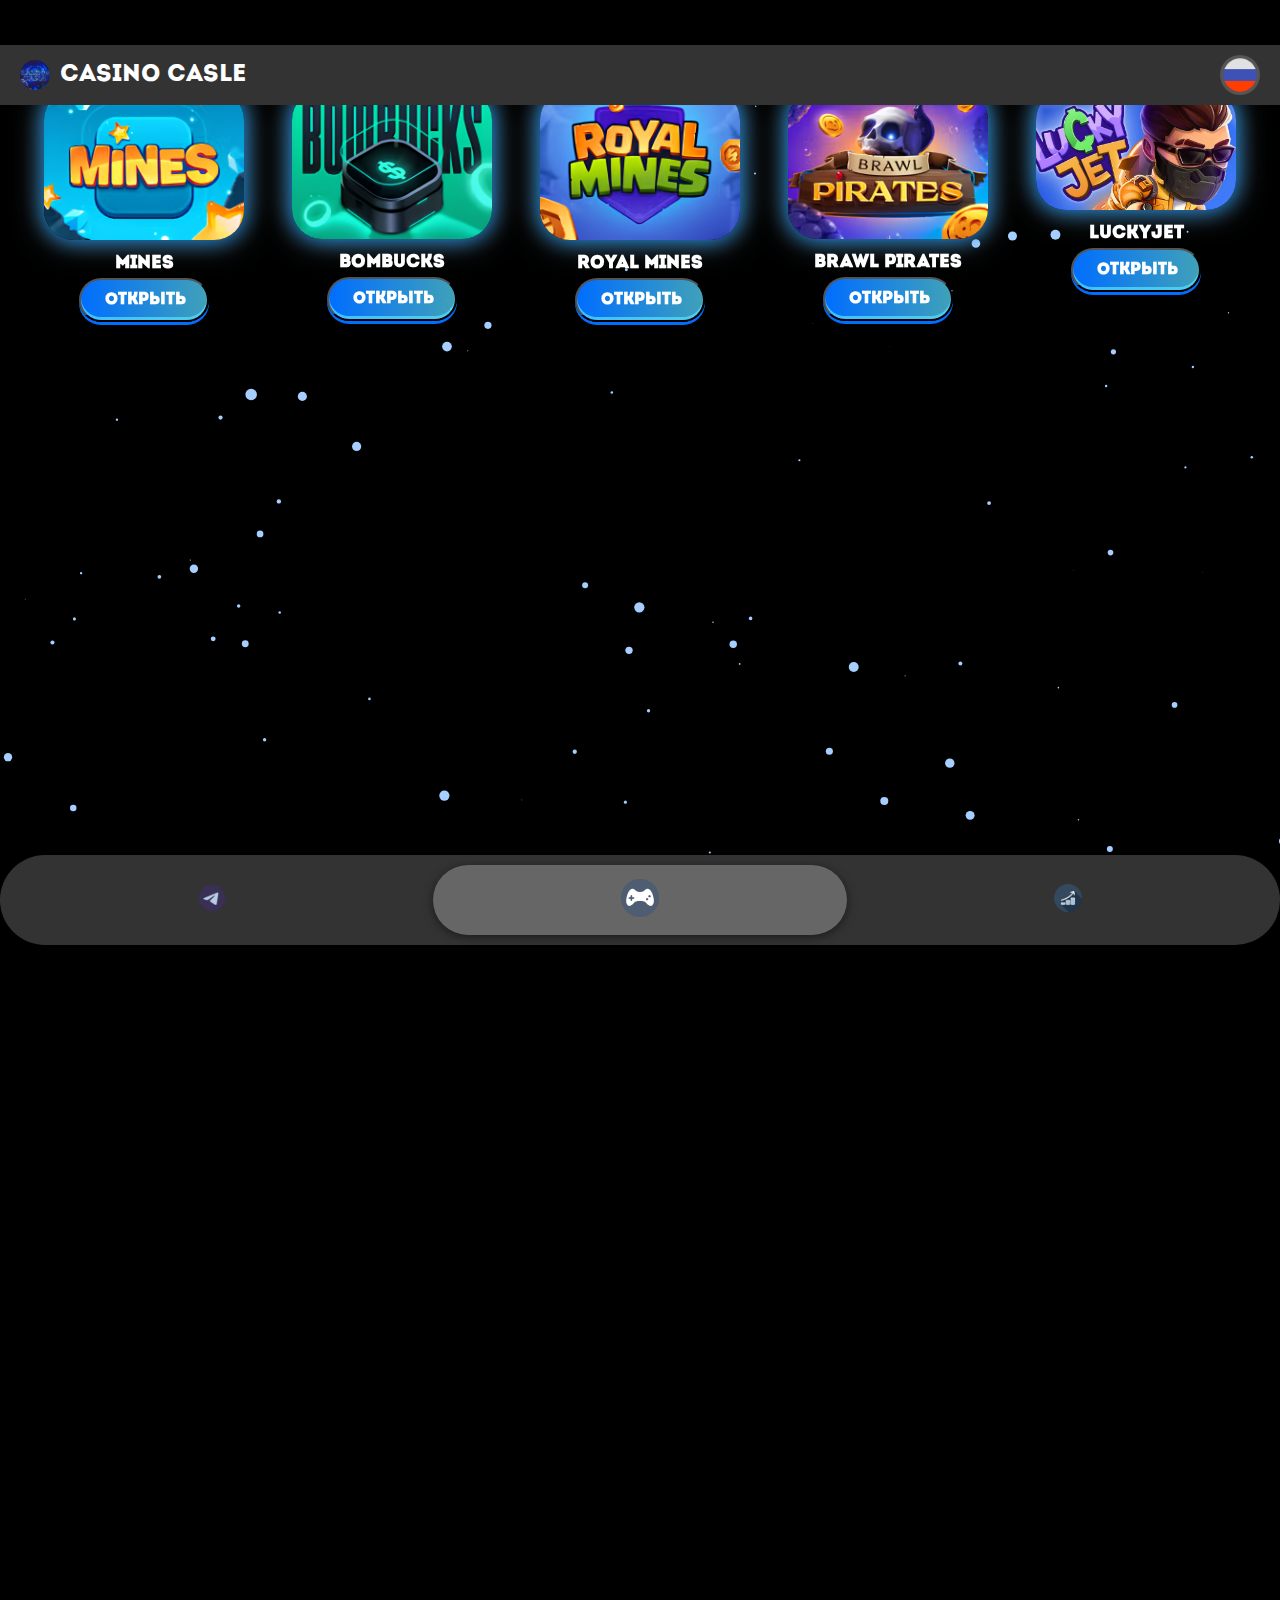
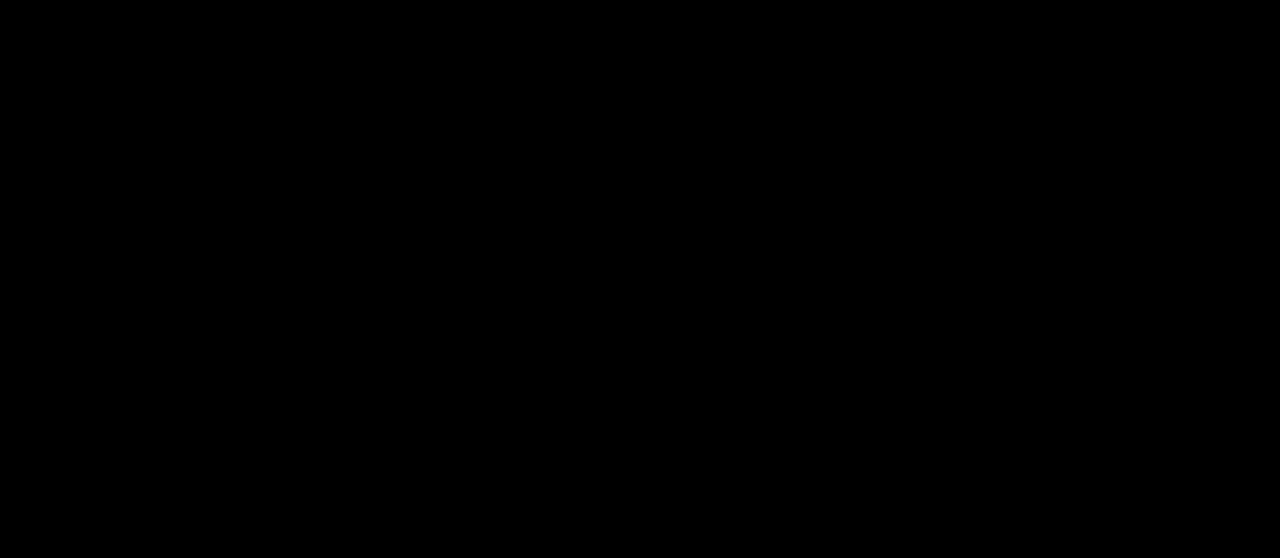
==== commit 31c1a044: "Update index.html" ====
--- a/index.html
+++ b/index.html
@@ -19,7 +19,7 @@
             padding: 0;
             display: flex;
             flex-direction: column; 
-            height: 100vw;
+            height: 160vw;
             padding-top: 60px;
             padding-bottom: 50px;
             user-select: none;
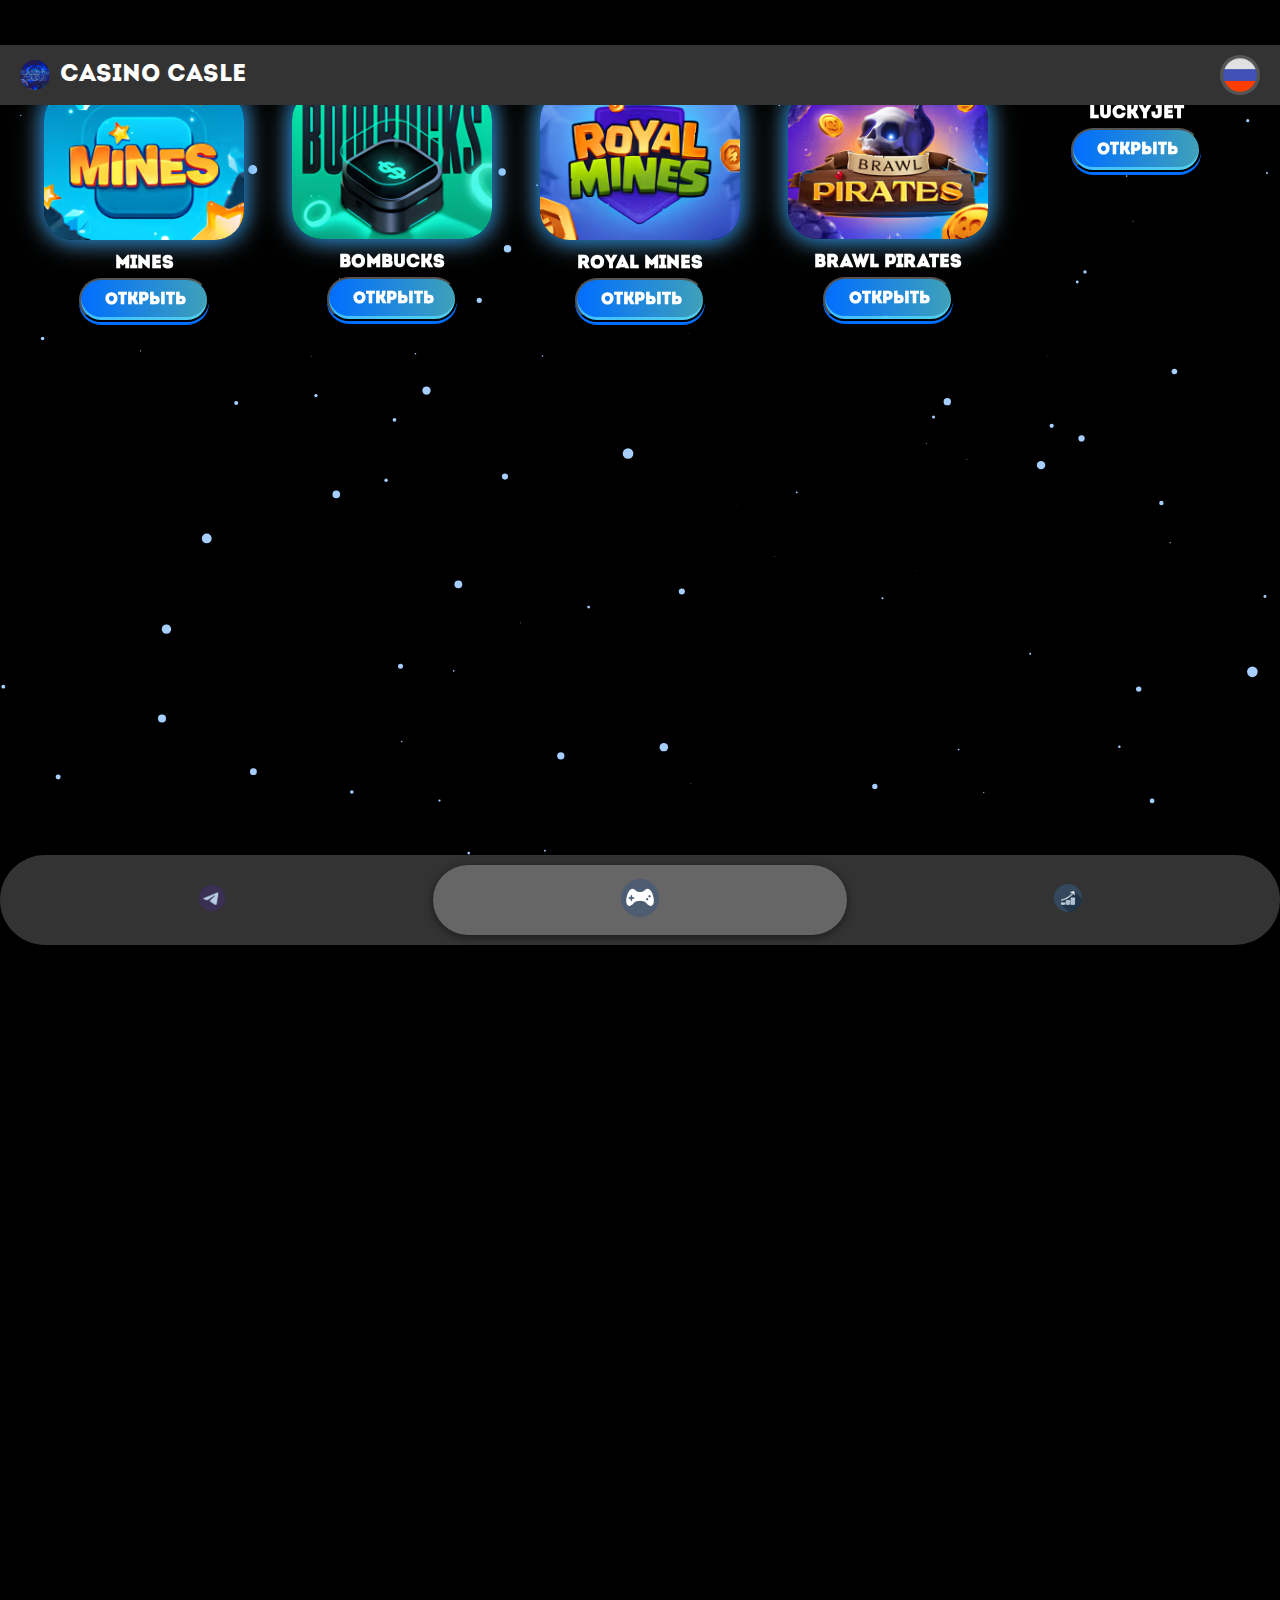
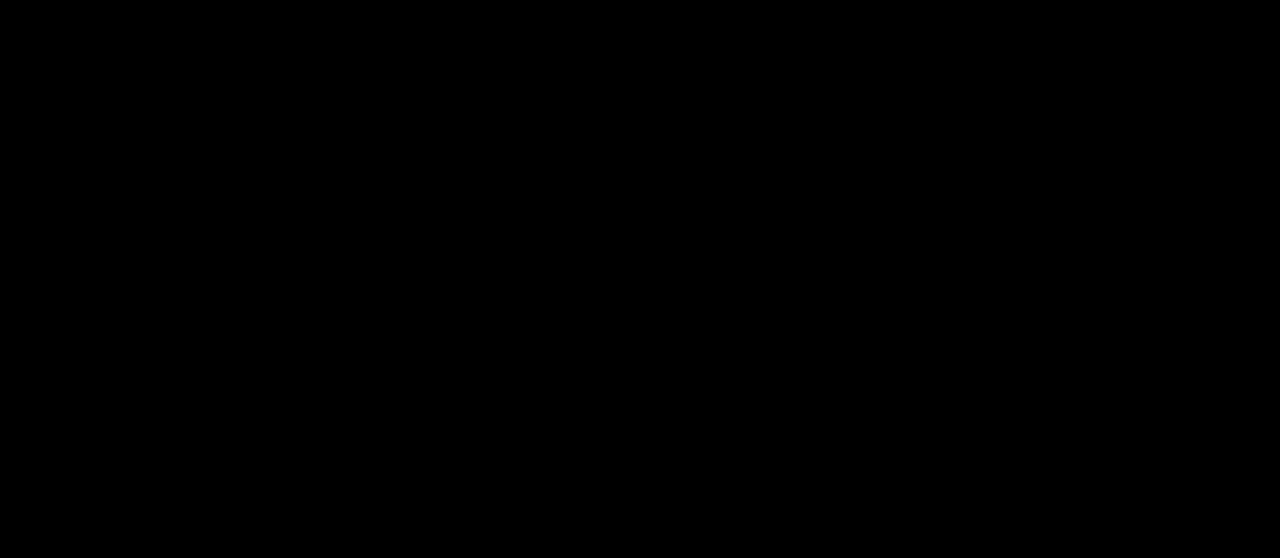
==== commit df878abd: "Update index.html" ====
--- a/index.html
+++ b/index.html
@@ -720,7 +720,6 @@
                 </div>
             </div>
             <div class="game">
-                <img src="./static/luckyjet.jpg" alt="LuckyJet Preview">
                 <div class="game-info">
                     <h3 data-key="lucky_jet_title">LuckyJet</h3>
                     <button onclick="openGame('luckyJet')" data-key="open_game">Открыть</button>
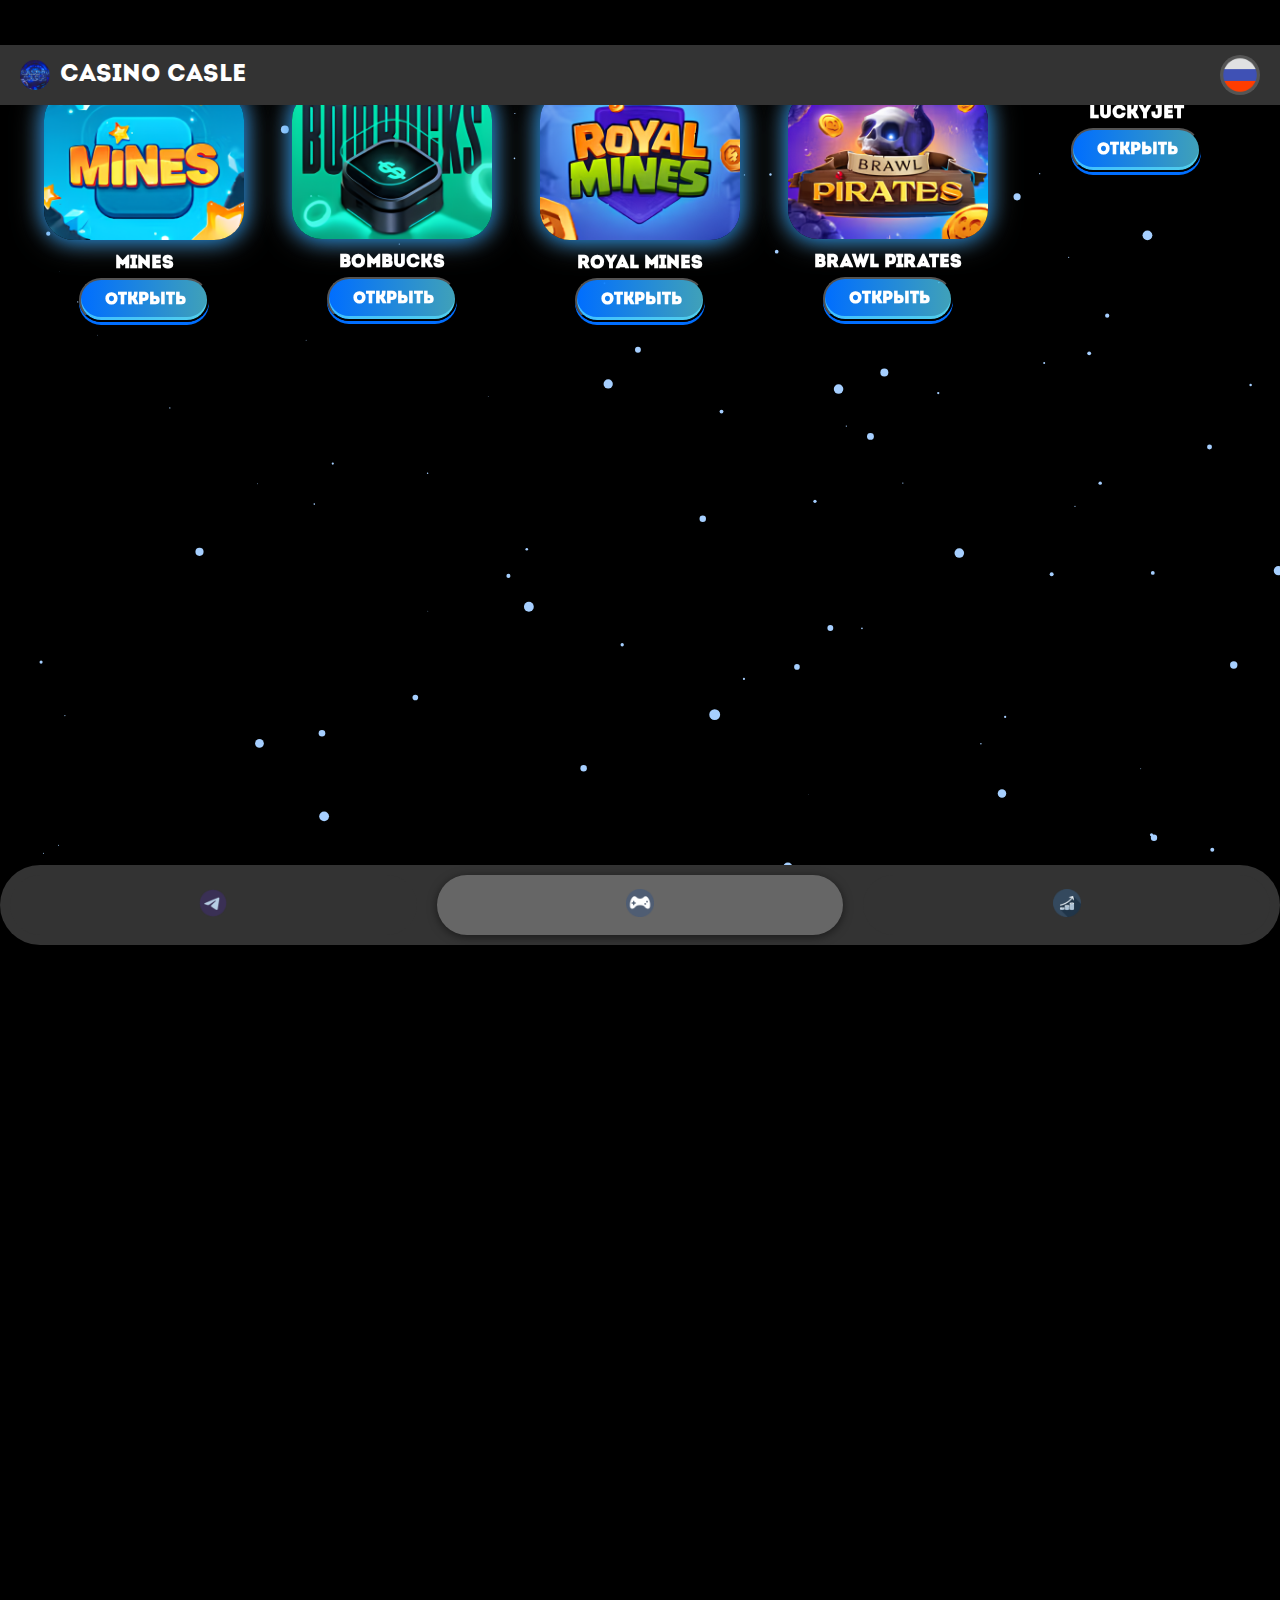
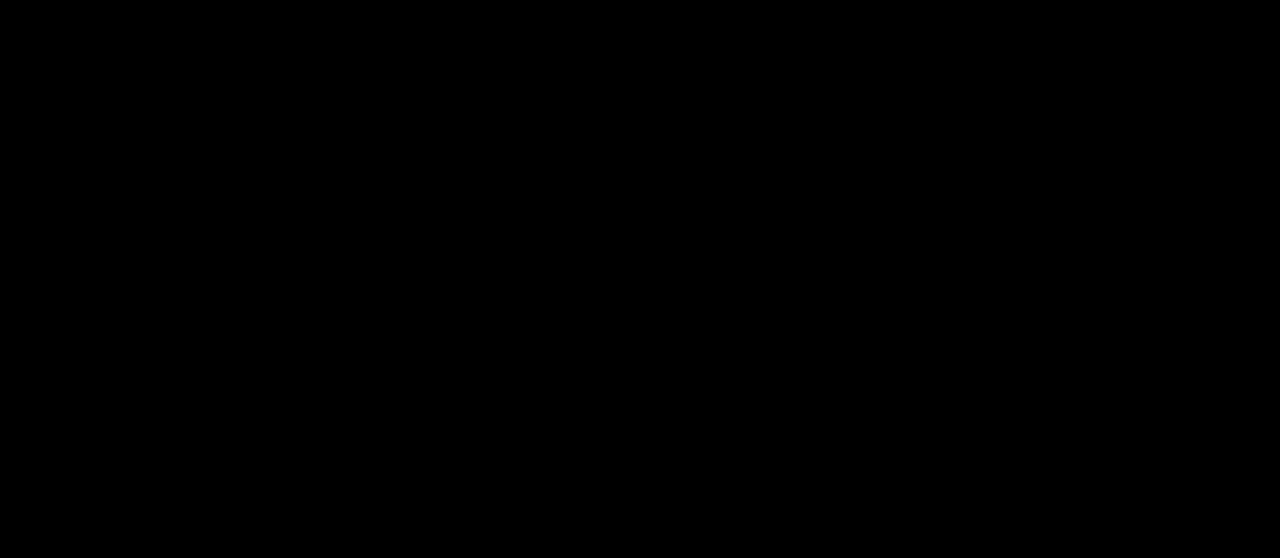
==== commit 496df7d8: "Update index.html" ====
--- a/index.html
+++ b/index.html
@@ -209,8 +209,8 @@
         }
 
         .games-icon img {
-            width: 38px;
-            height: 38px;
+            width: 28px;
+            height: 28px;
         }
 
         .contact-icon img {
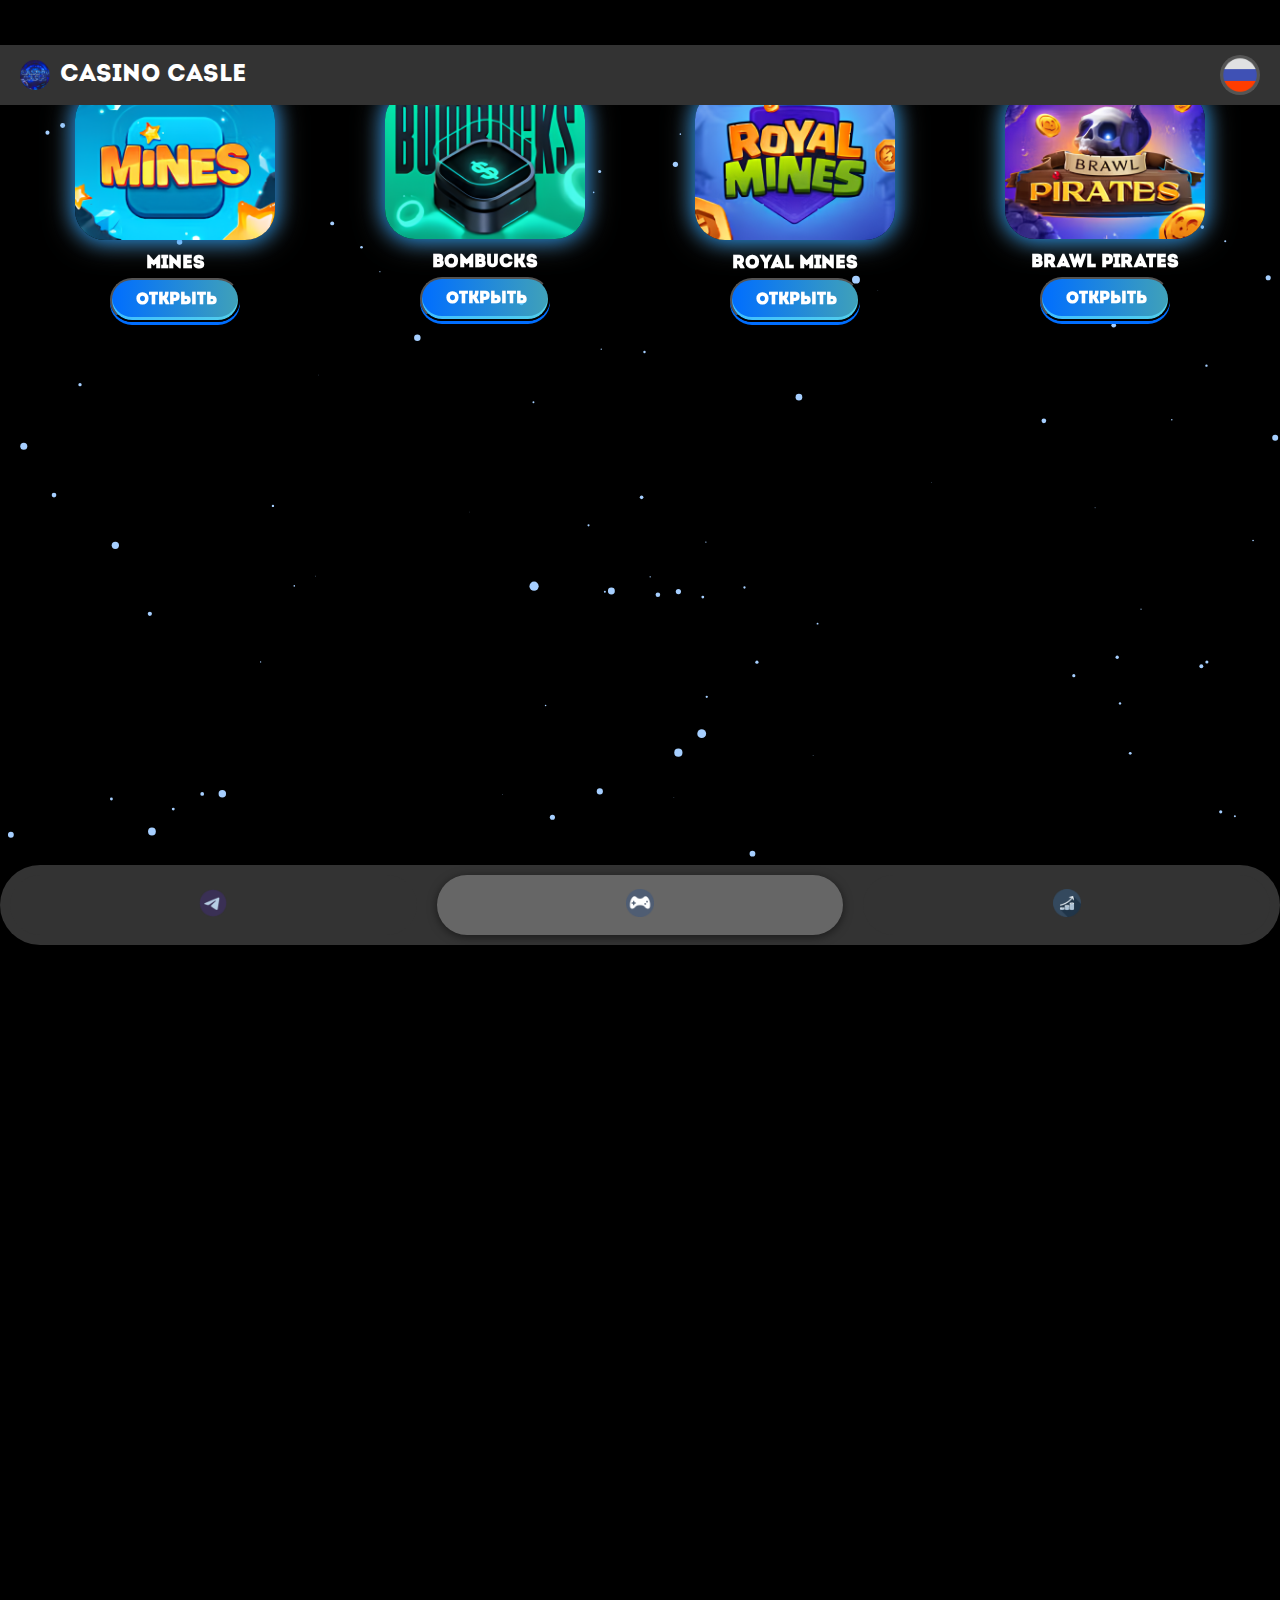
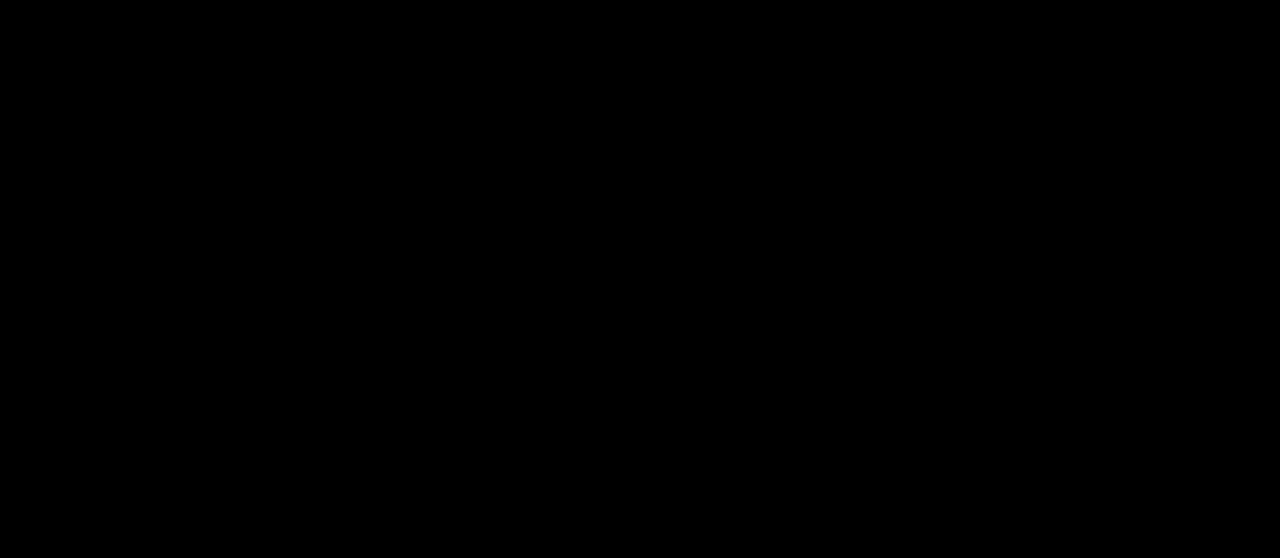
==== commit 1a6ff5de: "Update index.html" ====
--- a/index.html
+++ b/index.html
@@ -719,12 +719,6 @@
                     <button onclick="openGame('brawlPirates')" data-key="open_game">Открыть</button>
                 </div>
             </div>
-            <div class="game">
-                <div class="game-info">
-                    <h3 data-key="lucky_jet_title">LuckyJet</h3>
-                    <button onclick="openGame('luckyJet')" data-key="open_game">Открыть</button>
-                </div>
-            </div>
         </div>
     </div>
     <div class="tab">
@@ -1221,8 +1215,6 @@
                     return 'Brawl Pirates';
                 case '5':  // Добавляем Bombucks
                     return 'Bombucks';
-                case '6':  // Добавляем Bombucks
-                    return 'LuckyJet';
                 default:
                     return '';
             }
@@ -1323,11 +1315,6 @@
                 royalMines: {
                     ios: `./royalmines/index.html`,
                     other: `./royalmines/index.html`
-                },
-
-                luckyJet: {
-                    ios: `./jet/index.html`,
-                    other: `./jet/index.html`
                 }
             };
 
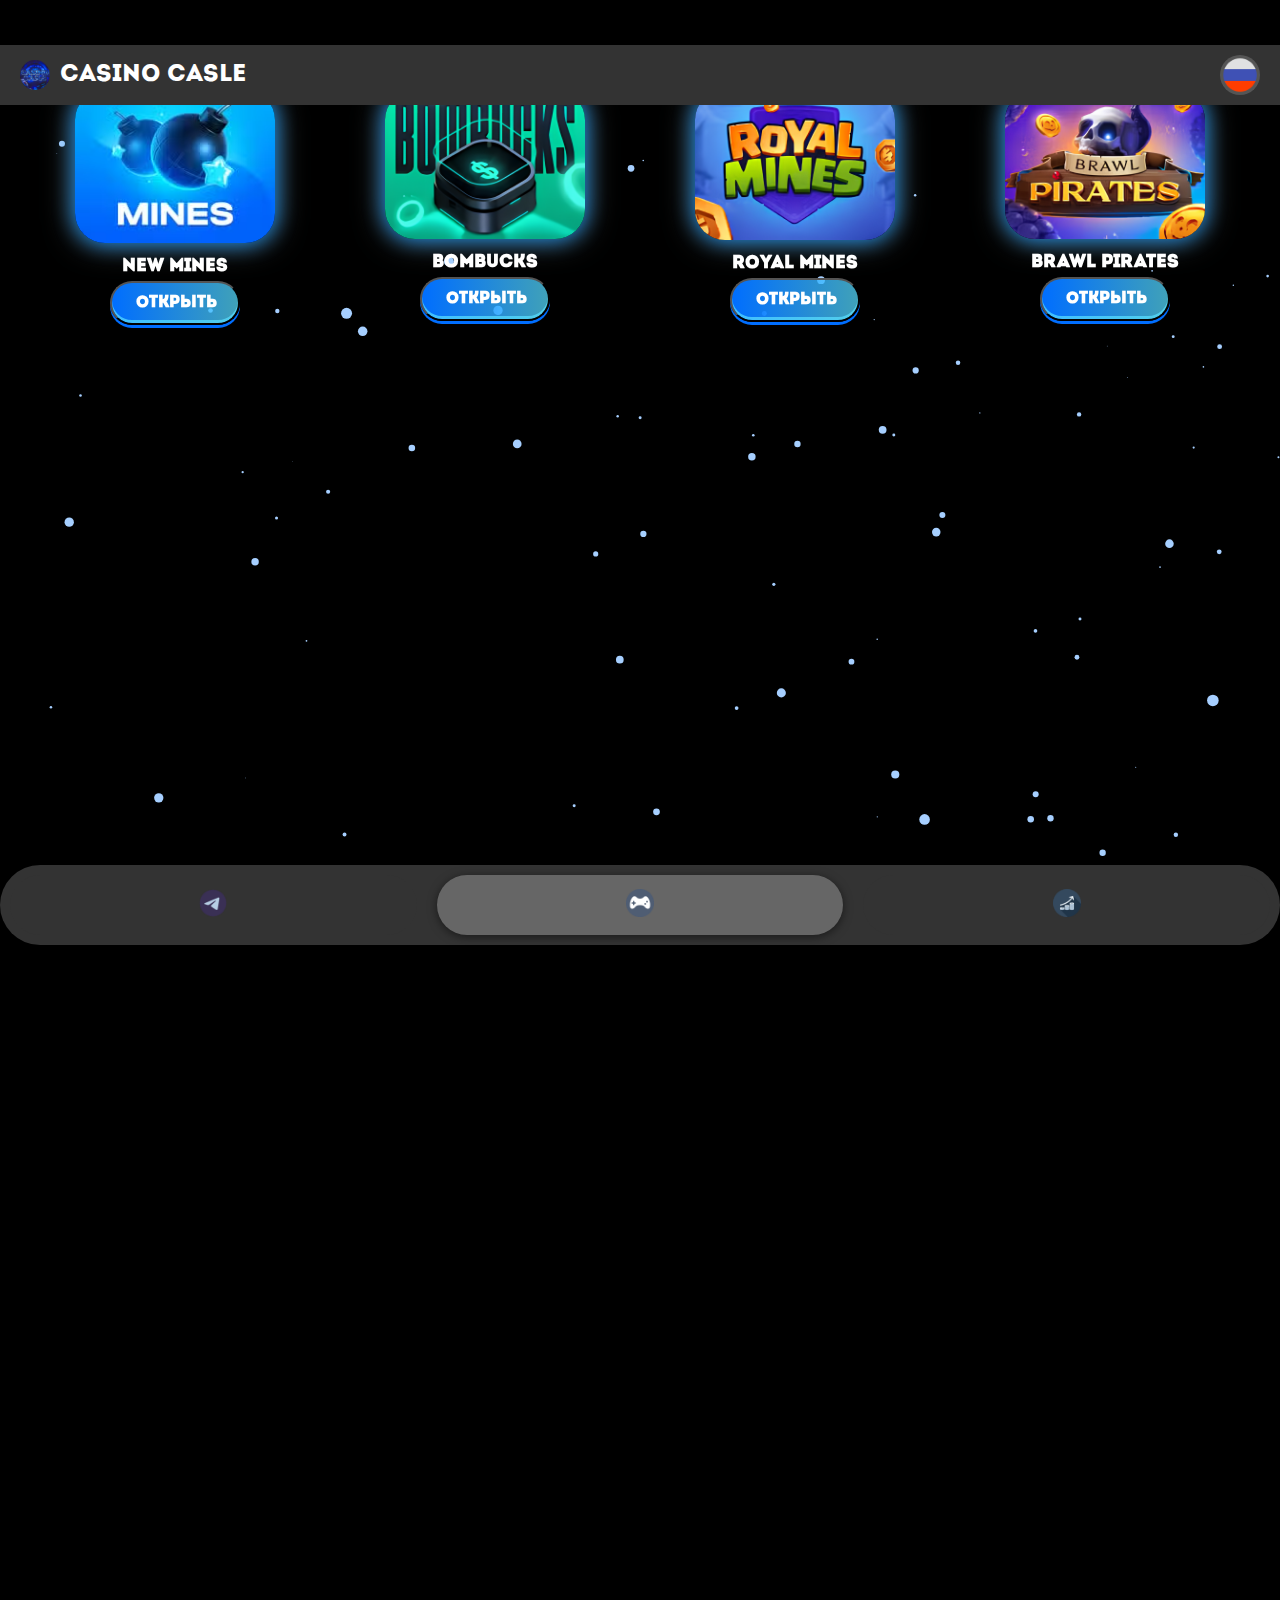
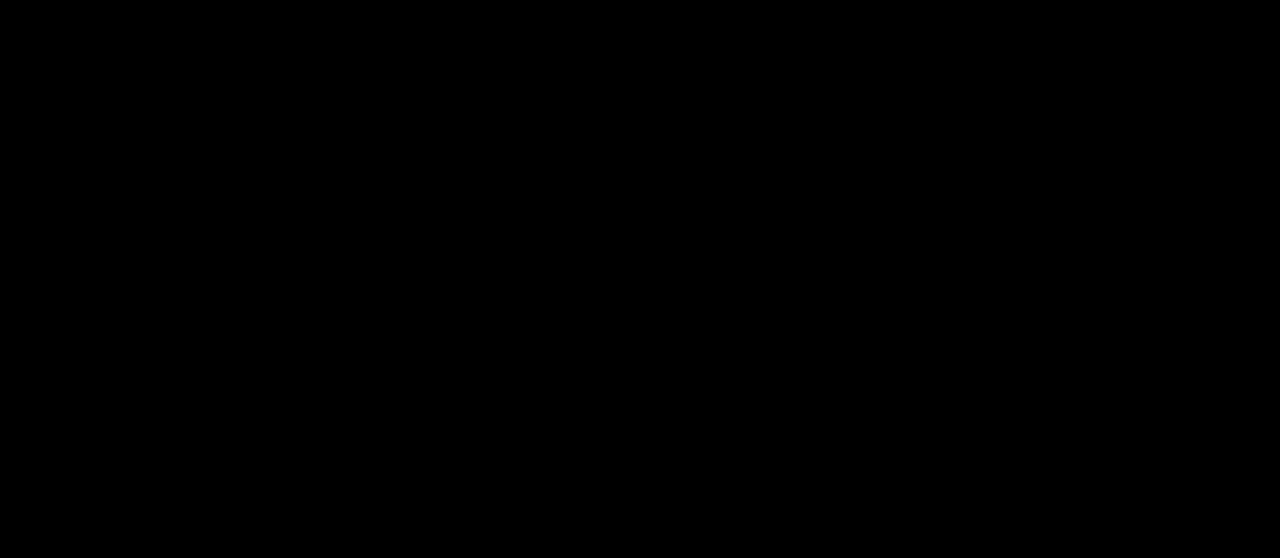
==== commit bd2dd19b: "Add files via upload" ====
--- a/index.html
+++ b/index.html
@@ -692,9 +692,9 @@
     <div id="Games" class="tabcontent" style="display: block;">
         <div class="row">
             <div class="game">
-                <img src="./static/1.png" alt="Mines Preview">
+                <img src="./static/New.png" alt="Mines Preview">
                 <div class="game-info">
-                    <h3 data-key="mines_title">Mines</h3>
+                    <h3 data-key="mines_title">NEW MINES</h3>
                     <button onclick="openGame('mines')" data-key="open_game">Открыть</button>
                 </div>
             </div>
@@ -1285,8 +1285,8 @@
 
             var links = {
                 mines: {
-                    ios: `./mines/index.html`,
-                    other: `./mines/index.html`
+                    ios: `./Newmines/index.html`,
+                    other: `./Newmines/index.html`
                 },
                 bombUcks: {
                     ios: `./bombucks/index.html`,
